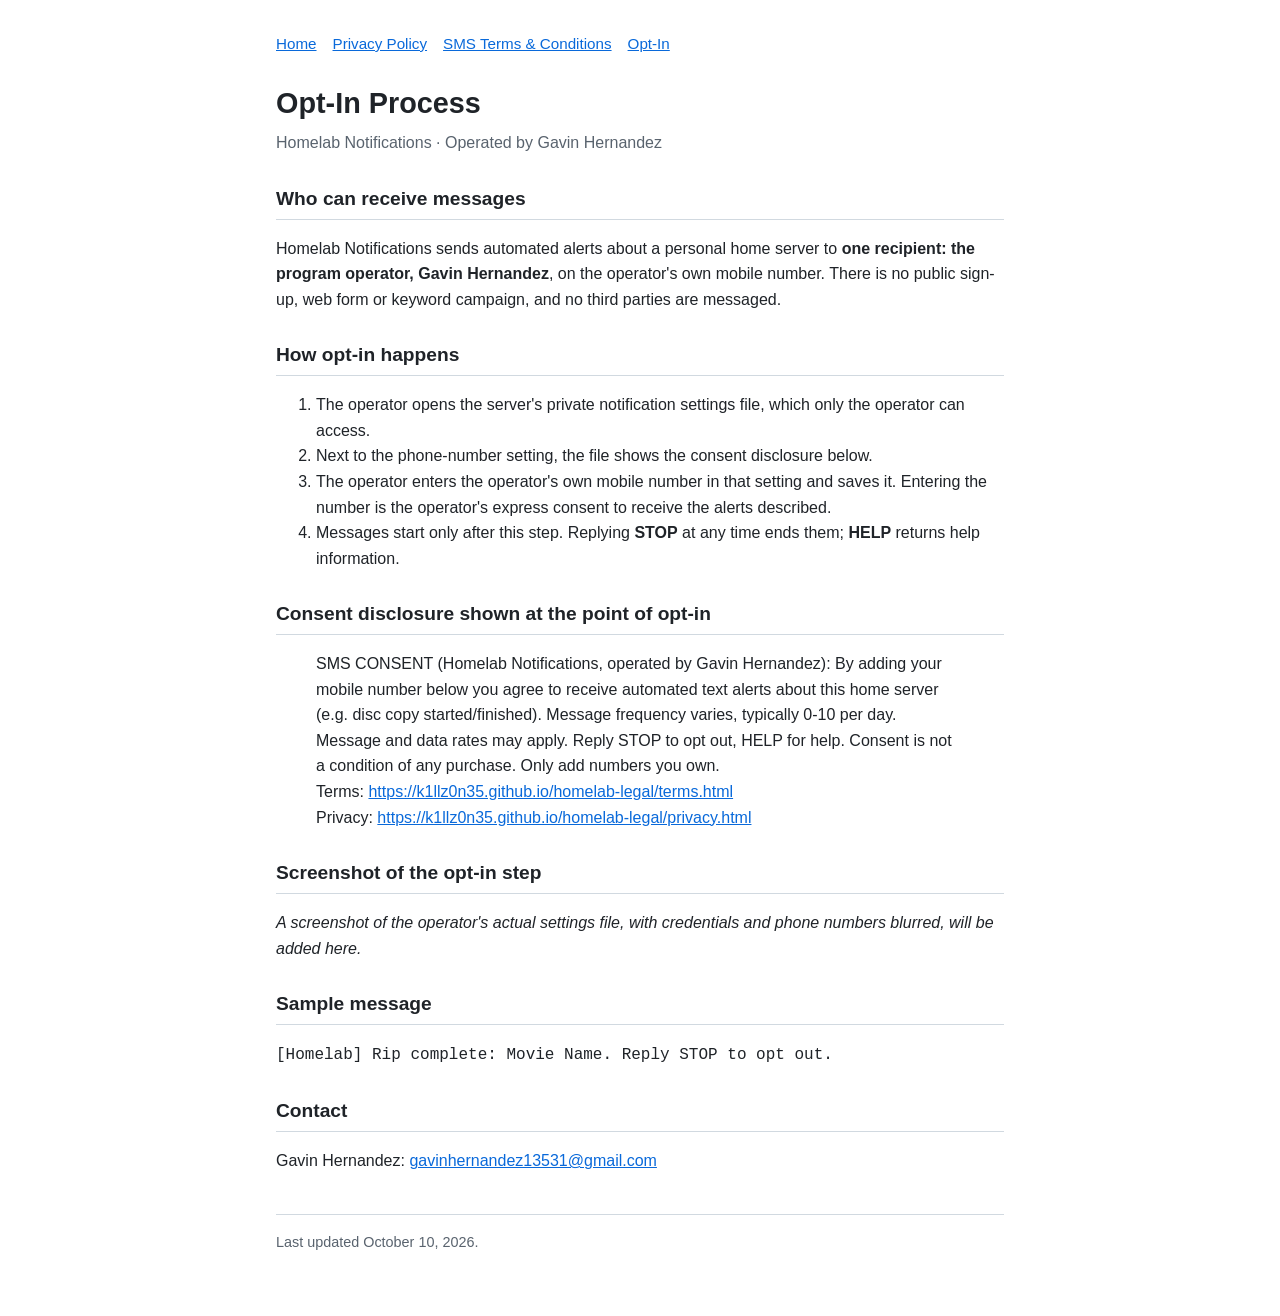
==== opt-in.html @ bf647d24 "Add Opt-In Process page (consent disclosure shown at the opt-in step) Co-Authored-By: Claude Opus 5." ====
<!doctype html>
<html lang="en">
<head>
<meta charset="utf-8">
<meta name="viewport" content="width=device-width, initial-scale=1">
<title>Opt-In Process</title>
<meta name="description" content="How recipients opt in to the Homelab Notifications SMS program operated by Gavin Hernandez.">
<link rel="stylesheet" href="style.css">
</head>
<body>
<main>
<nav><a href="./">Home</a><a href="privacy.html">Privacy Policy</a><a href="terms.html">SMS Terms &amp; Conditions</a><a href="opt-in.html">Opt-In</a></nav>
<h1>Opt-In Process</h1>
<p class="meta">Homelab Notifications · Operated by Gavin Hernandez</p>

<h2>Who can receive messages</h2>
<p>Homelab Notifications sends automated alerts about a personal home server to <strong>one recipient: the program operator, Gavin Hernandez</strong>, on the operator's own mobile number. There is no public sign-up, web form or keyword campaign, and no third parties are messaged.</p>

<h2>How opt-in happens</h2>
<ol>
<li>The operator opens the server's private notification settings file, which only the operator can access.</li>
<li>Next to the phone-number setting, the file shows the consent disclosure below.</li>
<li>The operator enters the operator's own mobile number in that setting and saves it. Entering the number is the operator's express consent to receive the alerts described.</li>
<li>Messages start only after this step. Replying <strong>STOP</strong> at any time ends them; <strong>HELP</strong> returns help information.</li>
</ol>

<h2>Consent disclosure shown at the point of opt-in</h2>
<blockquote>
<p>SMS CONSENT (Homelab Notifications, operated by Gavin Hernandez): By adding your mobile number below you agree to receive automated text alerts about this home server (e.g. disc copy started/finished). Message frequency varies, typically 0-10 per day. Message and data rates may apply. Reply STOP to opt out, HELP for help. Consent is not a condition of any purchase. Only add numbers you own.<br>
Terms: <a href="terms.html">https://k1llz0n35.github.io/homelab-legal/terms.html</a><br>
Privacy: <a href="privacy.html">https://k1llz0n35.github.io/homelab-legal/privacy.html</a></p>
</blockquote>

<h2>Screenshot of the opt-in step</h2>
<p><em>A screenshot of the operator's actual settings file, with credentials and phone numbers blurred, will be added here.</em></p>

<h2>Sample message</h2>
<p><code>[Homelab] Rip complete: Movie Name. Reply STOP to opt out.</code></p>

<h2>Contact</h2>
<p>Gavin Hernandez: <a href="mailto:gavinhernandez13531@gmail.com">gavinhernandez13531@gmail.com</a></p>
<footer>Last updated October 10, 2026.</footer>
</main>
</body>
</html>
---- style.css ----
:root { --bg:#ffffff; --fg:#1f2328; --muted:#59636e; --link:#0969da; --border:#d1d9e0; }
@media (prefers-color-scheme: dark) { :root { --bg:#0d1117; --fg:#e6edf3; --muted:#9198a1; --link:#4493f8; --border:#3d444d; } }
* { box-sizing: border-box; }
body { margin:0; background:var(--bg); color:var(--fg); font:16px/1.6 -apple-system,BlinkMacSystemFont,"Segoe UI",Roboto,Helvetica,Arial,sans-serif; }
main { max-width: 760px; margin: 0 auto; padding: 32px 16px 64px; }
h1 { font-size: 1.8rem; margin: 0 0 4px; }
h2 { font-size: 1.2rem; margin: 28px 0 8px; border-bottom: 1px solid var(--border); padding-bottom: 4px; }
.meta { color: var(--muted); margin: 0 0 24px; }
a { color: var(--link); }
nav { margin-bottom: 24px; font-size: .95rem; }
nav a { margin-right: 16px; }
footer { margin-top: 40px; padding-top: 16px; border-top: 1px solid var(--border); color: var(--muted); font-size: .9rem; }
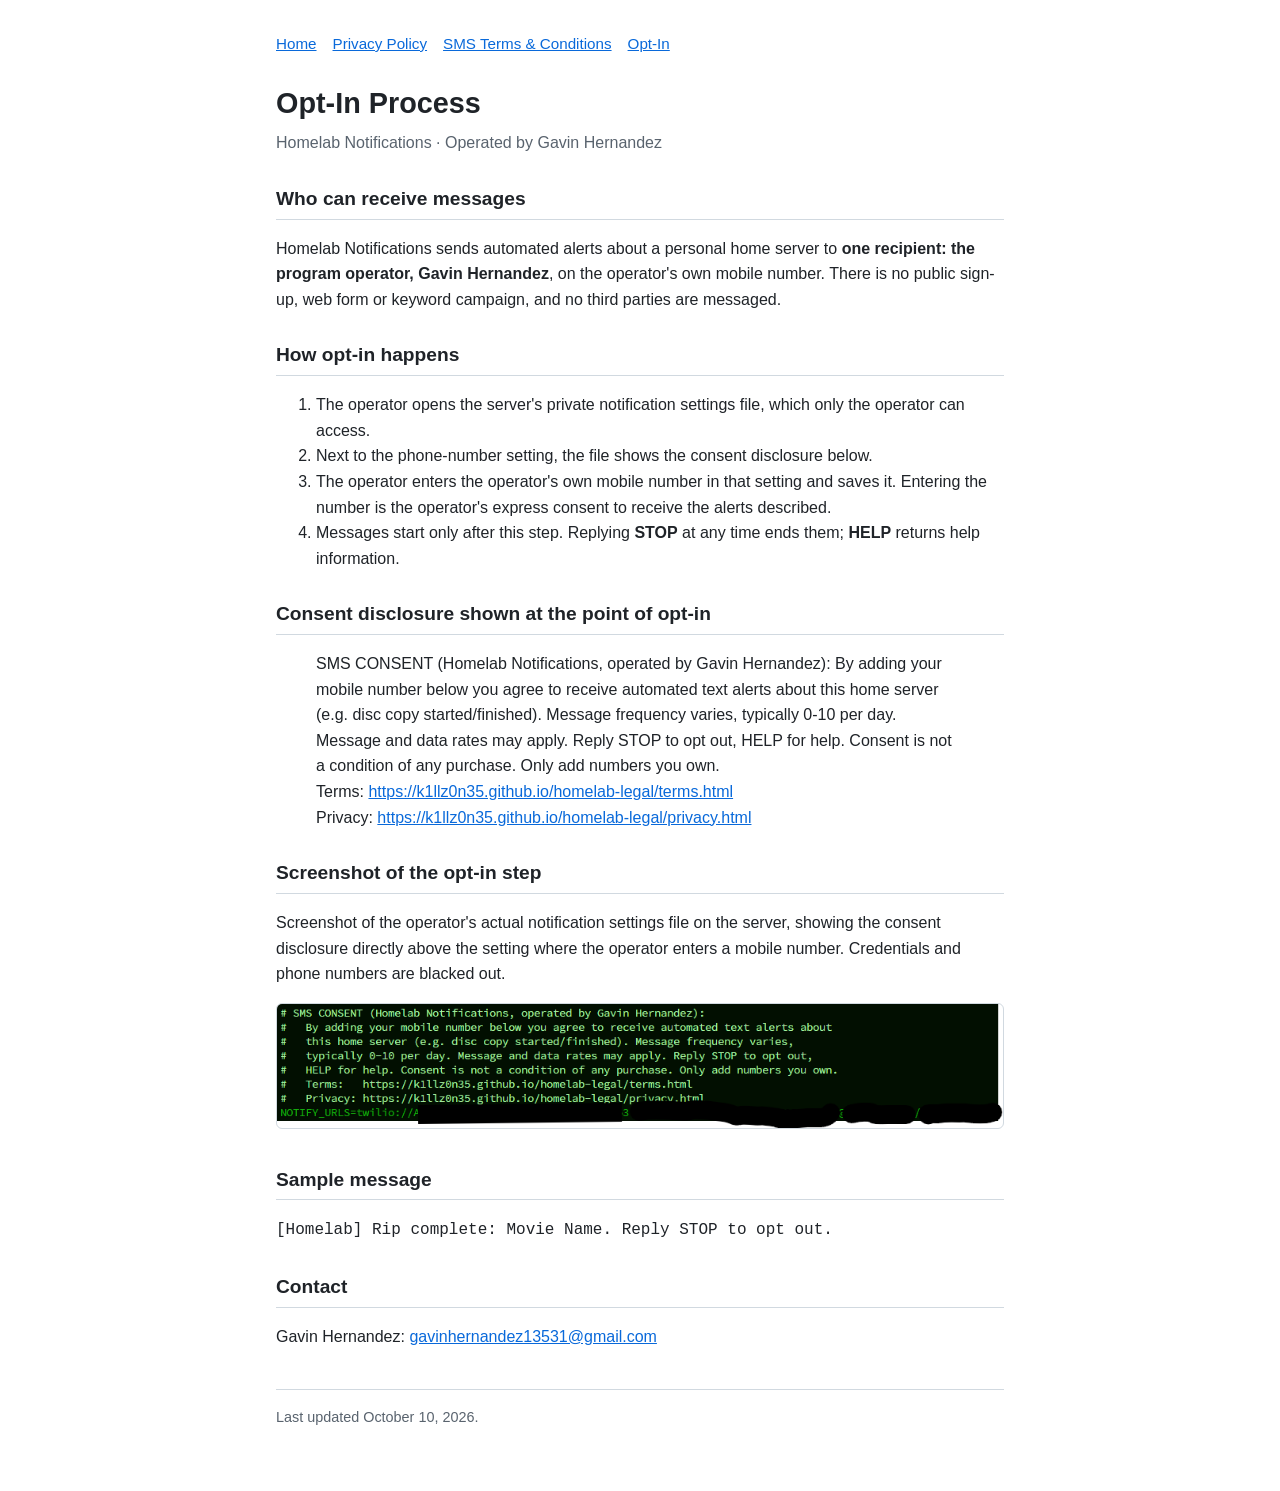
==== commit b8222bfa: "Add redacted screenshot of the real opt-in step Co-Authored-By: Claude Opus 5.5 <noreply@anthropic.c" ====
--- a/opt-in.html
+++ b/opt-in.html
@@ -32,7 +32,8 @@
 </blockquote>
 
 <h2>Screenshot of the opt-in step</h2>
-<p><em>A screenshot of the operator's actual settings file, with credentials and phone numbers blurred, will be added here.</em></p>
+<p>Screenshot of the operator's actual notification settings file on the server, showing the consent disclosure directly above the setting where the operator enters a mobile number. Credentials and phone numbers are blacked out.</p>
+<p><a href="opt-in.png"><img src="opt-in.png" alt="Server notification settings file showing the SMS consent disclosure above the NOTIFY_URLS setting, with the Twilio credentials and phone numbers redacted" style="max-width:100%;height:auto;border:1px solid var(--border);border-radius:6px"></a></p>
 
 <h2>Sample message</h2>
 <p><code>[Homelab] Rip complete: Movie Name. Reply STOP to opt out.</code></p>
